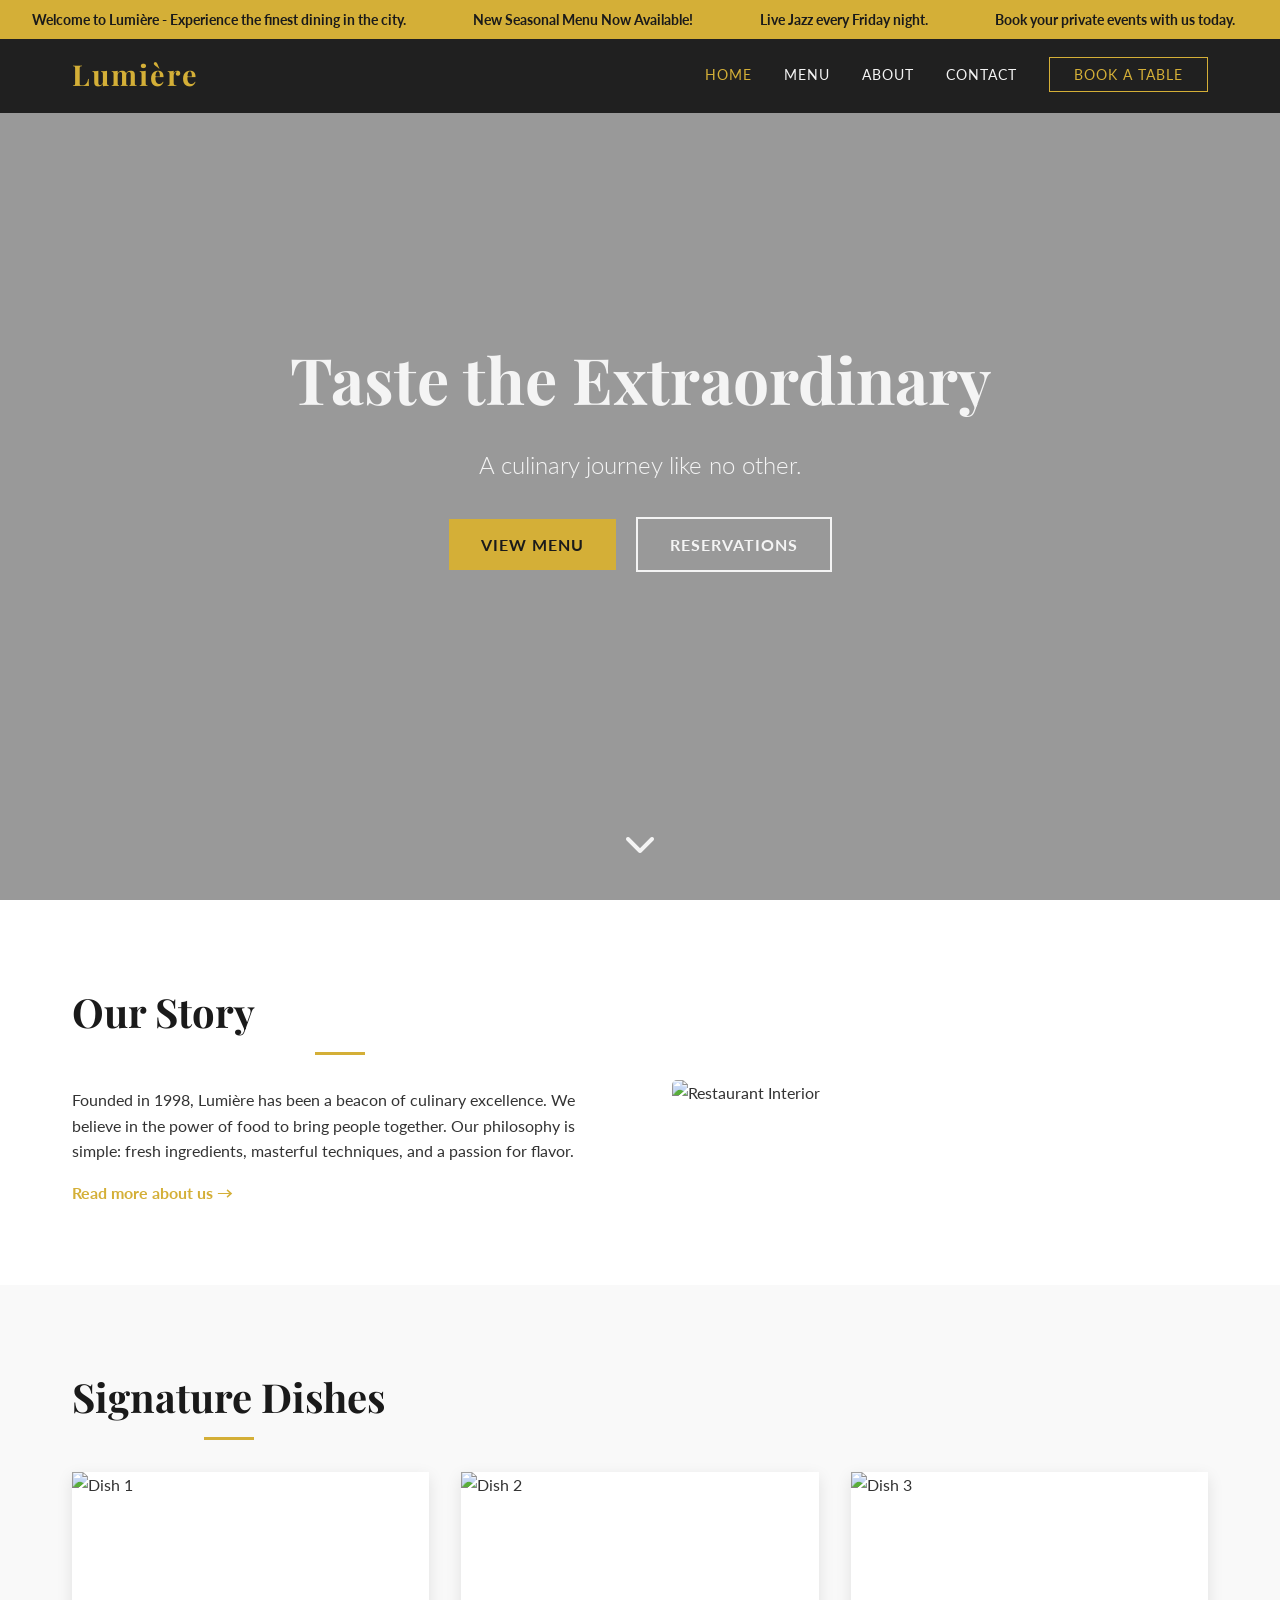
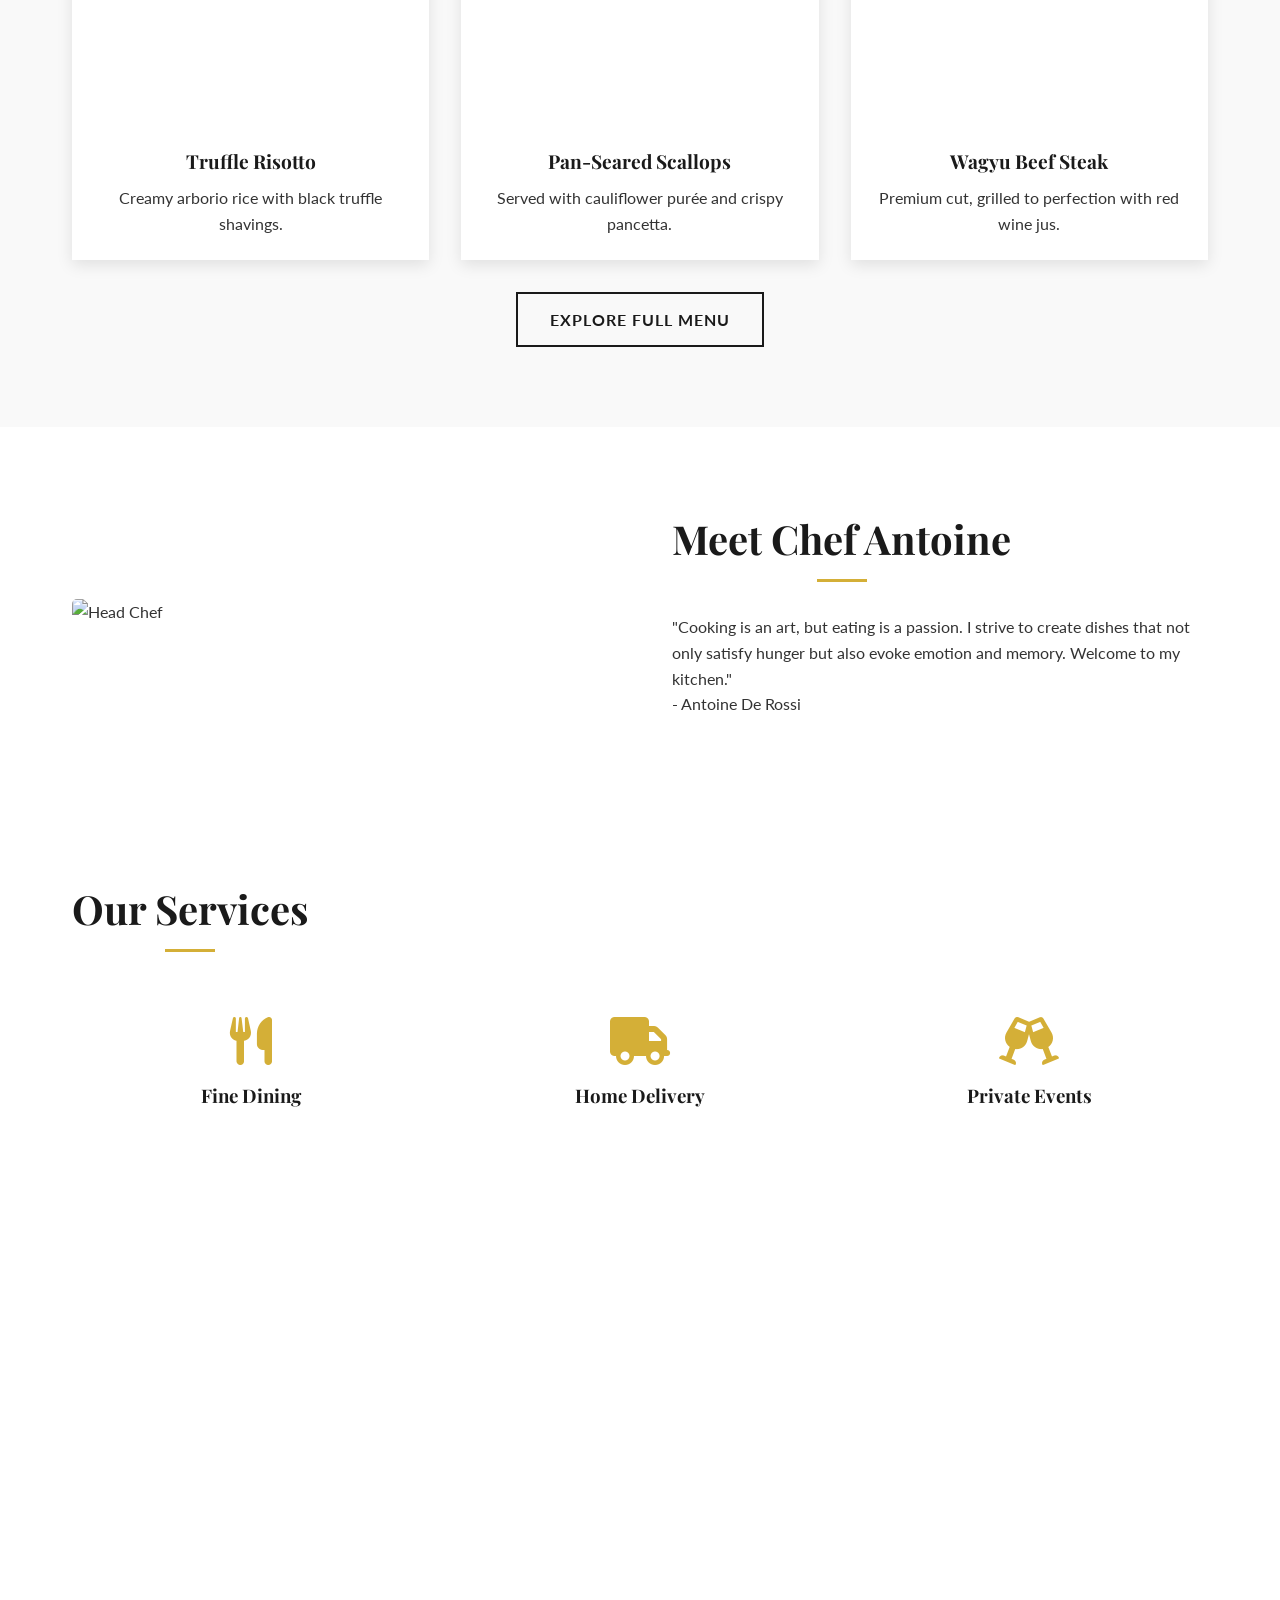
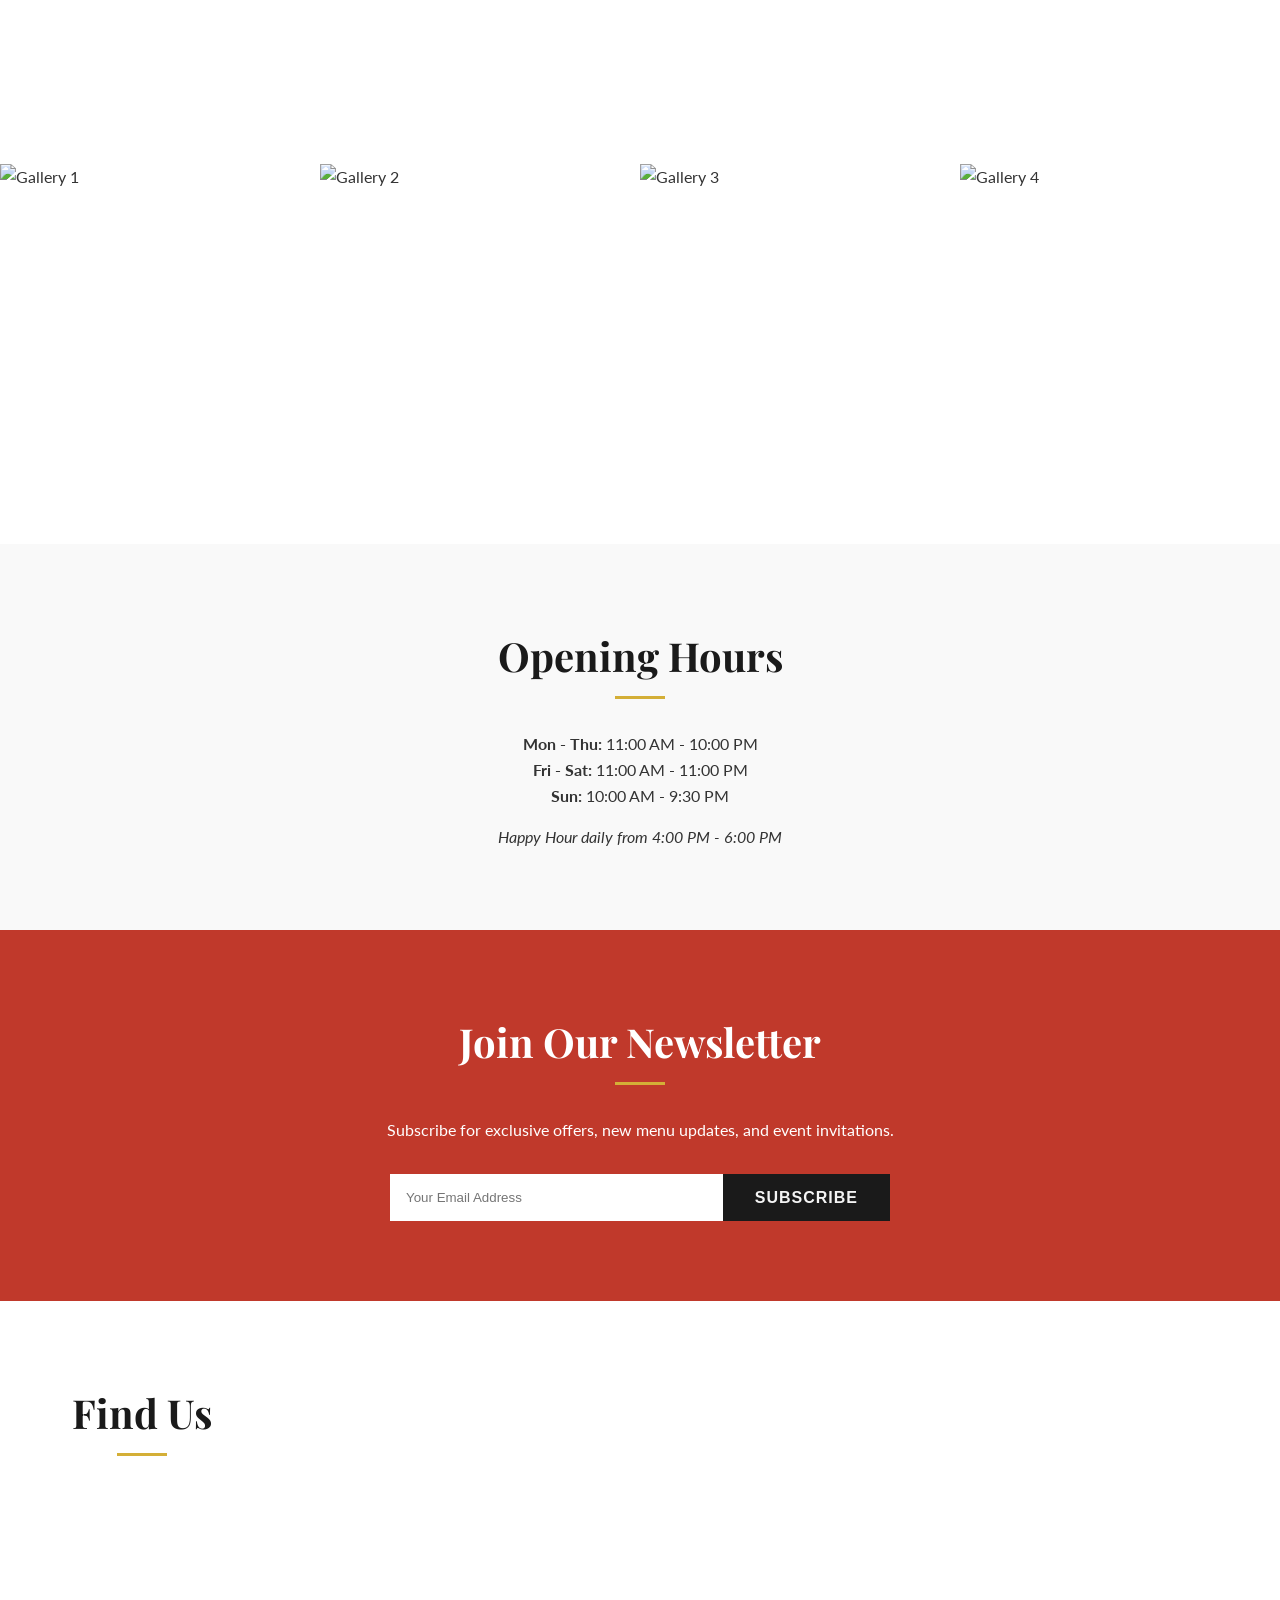
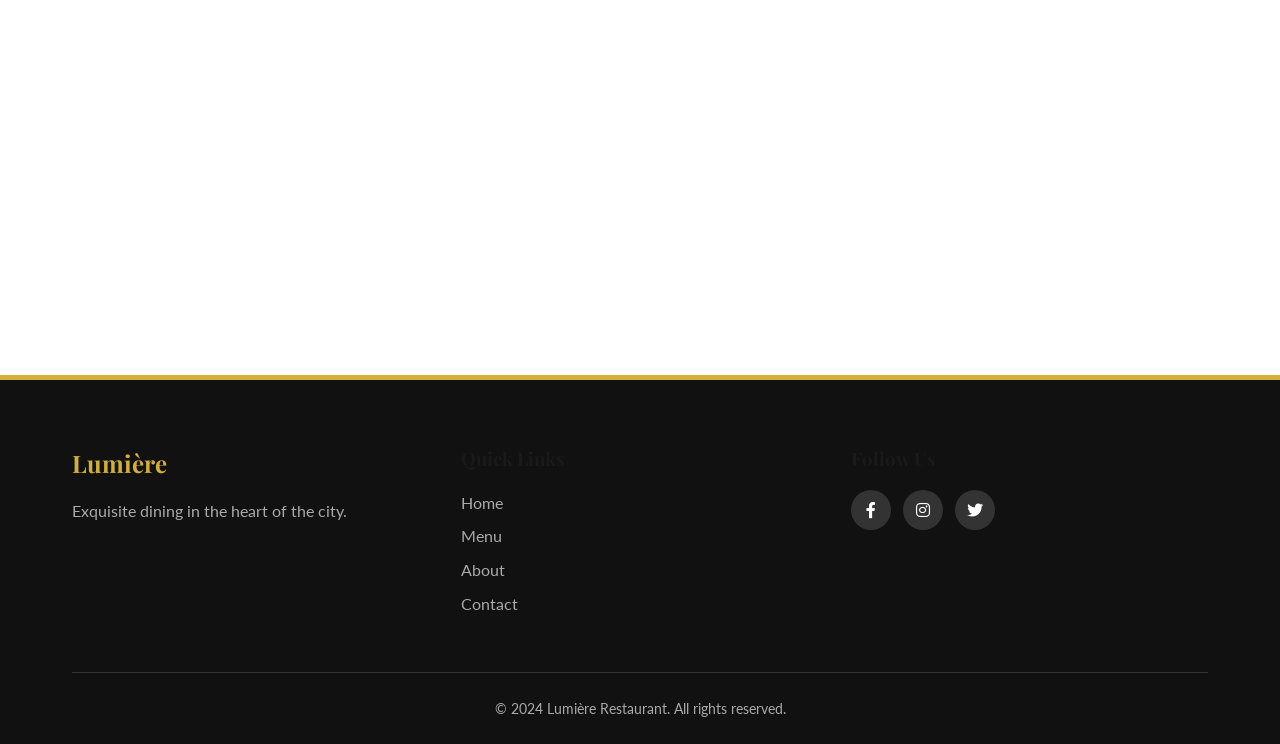
==== index.html @ 24912686 "first commit" ====
<!DOCTYPE html>
<html lang="en">

<head>
    <meta charset="UTF-8">
    <meta name="viewport" content="width=device-width, initial-scale=1.0">
    <title>Lumière | Premium Dining Experience</title>
    <meta name="description"
        content="Experience the finest culinary delights at Lumière. Premium dining, exquisite flavors, and an unforgettable atmosphere.">
    <link rel="preconnect" href="https://fonts.googleapis.com">
    <link rel="preconnect" href="https://fonts.gstatic.com" crossorigin>
    <link
        href="https://fonts.googleapis.com/css2?family=Lato:wght@300;400;700&family=Playfair+Display:ital,wght@0,400;0,600;0,700;1,400&display=swap"
        rel="stylesheet">
    <link rel="stylesheet" href="css/style.css">
    <link rel="stylesheet" href="https://cdnjs.cloudflare.com/ajax/libs/font-awesome/6.0.0/css/all.min.css">
</head>

<body>

    <!-- Top Bar -->
    <div class="top-bar">
        <div class="ticker-wrap">
            <div class="ticker">
                <div class="ticker-item">Welcome to Lumière - Experience the finest dining in the city.</div>
                <div class="ticker-item">New Seasonal Menu Now Available!</div>
                <div class="ticker-item">Live Jazz every Friday night.</div>
                <div class="ticker-item">Book your private events with us today.</div>
            </div>
        </div>
    </div>

    <!-- Navigation -->
    <nav class="navbar">
        <div class="container nav-container">
            <a href="index.html" class="logo">Lumière</a>
            <button class="nav-toggle" aria-label="Toggle navigation">
                <span class="hamburger"></span>
            </button>
            <ul class="nav-links">
                <li><a href="index.html" class="active">Home</a></li>
                <li><a href="menu.html">Menu</a></li>
                <li><a href="about.html">About</a></li>
                <li><a href="contact.html">Contact</a></li>
                <li><a href="contact.html#reservations" class="btn-reserve">Book a Table</a></li>
            </ul>
        </div>
    </nav>

    <!-- Section 1: Hero -->
    <header class="hero" id="home">
        <div class="hero-slider">
            <!-- Background images will be injected/managed by JS or CSS -->
            <div class="slide active"
                style="background-image: url('https://images.unsplash.com/photo-1517248135467-4c7edcad34c4?ixlib=rb-4.0.3&auto=format&fit=crop&w=1920&q=80');">
            </div>
            <div class="slide"
                style="background-image: url('https://images.unsplash.com/photo-1552566626-52f8b828add9?ixlib=rb-4.0.3&auto=format&fit=crop&w=1920&q=80');">
            </div>
            <div class="slide"
                style="background-image: url('https://images.unsplash.com/photo-1559339352-11d035aa65de?ixlib=rb-4.0.3&auto=format&fit=crop&w=1920&q=80');">
            </div>
            <div class="slide"
                style="background-image: url('https://images.unsplash.com/photo-1550966871-3ed3c47e2ce2?ixlib=rb-4.0.3&auto=format&fit=crop&w=1920&q=80');">
            </div>
            <div class="slide"
                style="background-image: url('https://images.unsplash.com/photo-1414235077428-338989a2e8c0?ixlib=rb-4.0.3&auto=format&fit=crop&w=1920&q=80');">
            </div>
        </div>
        <div class="hero-content">
            <h1 class="hero-title">Taste the Extraordinary</h1>
            <p class="hero-subtitle">A culinary journey like no other.</p>
            <div class="hero-btns">
                <a href="menu.html" class="btn btn-primary">View Menu</a>
                <a href="contact.html" class="btn btn-outline">Reservations</a>
            </div>
        </div>
        <div class="scroll-down">
            <i class="fas fa-chevron-down"></i>
        </div>
    </header>

    <!-- Section 2: About Teaser -->
    <section class="section about-teaser">
        <div class="container">
            <div class="row">
                <div class="col-text">
                    <h2 class="section-title">Our Story</h2>
                    <p>Founded in 1998, Lumière has been a beacon of culinary excellence. We believe in the power of
                        food to bring people together. Our philosophy is simple: fresh ingredients, masterful
                        techniques, and a passion for flavor.</p>
                    <a href="about.html" class="text-link">Read more about us &rarr;</a>
                </div>
                <div class="col-image">
                    <img src="https://images.unsplash.com/photo-1559339352-11d035aa65de?ixlib=rb-4.0.3&auto=format&fit=crop&w=800&q=80"
                        alt="Restaurant Interior" class="img-responsive rounded shadow">
                </div>
            </div>
        </div>
    </section>

    <!-- Section 3: Featured Dishes -->
    <section class="section featured-dishes bg-light">
        <div class="container">
            <h2 class="section-title text-center">Signature Dishes</h2>
            <div class="grid-3">
                <div class="card dish-card">
                    <div class="card-img">
                        <img src="https://images.unsplash.com/photo-1546069901-ba9599a7e63c?ixlib=rb-4.0.3&auto=format&fit=crop&w=600&q=80"
                            alt="Dish 1">
                    </div>
                    <div class="card-body">
                        <h3>Truffle Risotto</h3>
                        <p>Creamy arborio rice with black truffle shavings.</p>
                    </div>
                </div>
                <div class="card dish-card">
                    <div class="card-img">
                        <img src="https://images.unsplash.com/photo-1600891964092-4316c288032e?ixlib=rb-4.0.3&auto=format&fit=crop&w=600&q=80"
                            alt="Dish 2">
                    </div>
                    <div class="card-body">
                        <h3>Pan-Seared Scallops</h3>
                        <p>Served with cauliflower purée and crispy pancetta.</p>
                    </div>
                </div>
                <div class="card dish-card">
                    <div class="card-img">
                        <img src="https://images.unsplash.com/photo-1560684352-8497838a2229?ixlib=rb-4.0.3&auto=format&fit=crop&w=600&q=80"
                            alt="Dish 3">
                    </div>
                    <div class="card-body">
                        <h3>Wagyu Beef Steak</h3>
                        <p>Premium cut, grilled to perfection with red wine jus.</p>
                    </div>
                </div>
            </div>
            <div class="text-center mt-2">
                <a href="menu.html" class="btn btn-secondary">Explore Full Menu</a>
            </div>
        </div>
    </section>

    <!-- Section 4: Chef's Welcome -->
    <section class="section chef-welcome">
        <div class="container">
            <div class="row reverse-mobile">
                <div class="col-image">
                    <img src="https://images.unsplash.com/photo-1583394293214-28ded15ee548?ixlib=rb-4.0.3&auto=format&fit=crop&w=800&q=80"
                        alt="Head Chef" class="img-responsive rounded shadow">
                </div>
                <div class="col-text">
                    <h2 class="section-title">Meet Chef Antoine</h2>
                    <p>"Cooking is an art, but eating is a passion. I strive to create dishes that not only satisfy
                        hunger but also evoke emotion and memory. Welcome to my kitchen."</p>
                    <p class="signature">- Antoine De Rossi</p>
                </div>
            </div>
        </div>
    </section>

    <!-- Section 5: Services -->
    <section class="section services bg-dark text-white">
        <div class="container">
            <h2 class="section-title text-center">Our Services</h2>
            <div class="grid-3">
                <div class="service-item text-center">
                    <i class="fas fa-utensils fa-3x mb-1"></i>
                    <h3>Fine Dining</h3>
                    <p>Experience luxury service and atmosphere.</p>
                </div>
                <div class="service-item text-center">
                    <i class="fas fa-truck fa-3x mb-1"></i>
                    <h3>Home Delivery</h3>
                    <p>Enjoy our gourmet meals at home.</p>
                </div>
                <div class="service-item text-center">
                    <i class="fas fa-glass-cheers fa-3x mb-1"></i>
                    <h3>Private Events</h3>
                    <p>Host your special occasions with us.</p>
                </div>
            </div>
        </div>
    </section>

    <!-- Section 6: Testimonials -->
    <section class="section testimonials">
        <div class="container">
            <h2 class="section-title text-center">Guest Reviews</h2>
            <div class="testimonial-slider">
                <div class="testimonial-item text-center">
                    <p class="quote">"The best dining experience I've had in years. The atmosphere is magical and the
                        food is divine."</p>
                    <cite>- Sarah Jenkins</cite>
                </div>
                <!-- More testimonials can be added via JS or static -->
            </div>
        </div>
    </section>

    <!-- Section 7: Photo Gallery -->
    <section class="section gallery no-padding">
        <div class="gallery-grid">
            <div class="gallery-item"><img
                    src="https://images.unsplash.com/photo-1559339352-11d035aa65de?ixlib=rb-4.0.3&auto=format&fit=crop&w=600&q=80"
                    alt="Gallery 1"></div>
            <div class="gallery-item"><img
                    src="https://images.unsplash.com/photo-1550966871-3ed3c47e2ce2?ixlib=rb-4.0.3&auto=format&fit=crop&w=600&q=80"
                    alt="Gallery 2"></div>
            <div class="gallery-item"><img
                    src="https://images.unsplash.com/photo-1514362545857-3bc16549766b?ixlib=rb-4.0.3&auto=format&fit=crop&w=600&q=80"
                    alt="Gallery 3"></div>
            <div class="gallery-item"><img
                    src="https://images.unsplash.com/photo-1552566626-52f8b828add9?ixlib=rb-4.0.3&auto=format&fit=crop&w=600&q=80"
                    alt="Gallery 4"></div>
        </div>
    </section>

    <!-- Section 8: Opening Hours -->
    <section class="section hours bg-light">
        <div class="container text-center">
            <h2 class="section-title">Opening Hours</h2>
            <div class="hours-content">
                <p><strong>Mon - Thu:</strong> 11:00 AM - 10:00 PM</p>
                <p><strong>Fri - Sat:</strong> 11:00 AM - 11:00 PM</p>
                <p><strong>Sun:</strong> 10:00 AM - 9:30 PM</p>
                <p class="mt-1"><em>Happy Hour daily from 4:00 PM - 6:00 PM</em></p>
            </div>
        </div>
    </section>

    <!-- Section 9: Newsletter -->
    <section class="section newsletter bg-accent text-white">
        <div class="container text-center">
            <h2 class="section-title text-white">Join Our Newsletter</h2>
            <p>Subscribe for exclusive offers, new menu updates, and event invitations.</p>
            <form class="newsletter-form">
                <input type="email" placeholder="Your Email Address" required>
                <button type="submit" class="btn btn-dark">Subscribe</button>
            </form>
        </div>
    </section>

    <!-- Section 10: Location -->
    <section class="section location">
        <div class="container">
            <h2 class="section-title text-center">Find Us</h2>
            <div class="map-container">
                <!-- Placeholder for map -->
                <iframe
                    src="https://www.google.com/maps/embed?pb=!1m18!1m12!1m3!1d3022.1422937950147!2d-73.98731968482413!3d40.75889497932681!2m3!1f0!2f0!3f0!3m2!1i1024!2i768!4f13.1!3m3!1m2!1s0x89c25855c6480299%3A0x55194ec5a1ae072e!2sTimes%20Square!5e0!3m2!1sen!2sus!4v1622549400000!5m2!1sen!2sus"
                    width="100%" height="400" style="border:0;" allowfullscreen="" loading="lazy"></iframe>
            </div>
        </div>
    </section>

    <!-- Footer -->
    <footer class="footer">
        <div class="container">
            <div class="footer-content">
                <div class="footer-logo">
                    <h2>Lumière</h2>
                    <p>Exquisite dining in the heart of the city.</p>
                </div>
                <div class="footer-links">
                    <h3>Quick Links</h3>
                    <ul>
                        <li><a href="index.html">Home</a></li>
                        <li><a href="menu.html">Menu</a></li>
                        <li><a href="about.html">About</a></li>
                        <li><a href="contact.html">Contact</a></li>
                    </ul>
                </div>
                <div class="footer-social">
                    <h3>Follow Us</h3>
                    <div class="social-icons">
                        <a href="#"><i class="fab fa-facebook-f"></i></a>
                        <a href="#"><i class="fab fa-instagram"></i></a>
                        <a href="#"><i class="fab fa-twitter"></i></a>
                    </div>
                </div>
            </div>
            <div class="footer-bottom text-center">
                <p>&copy; 2024 Lumière Restaurant. All rights reserved.</p>
            </div>
        </div>
    </footer>

    <script src="js/script.js"></script>
</body>

</html>
---- css/style.css ----
:root {
    --primary-color: #d4af37;
    /* Gold */
    --secondary-color: #1a1a1a;
    /* Dark Charcoal */
    --accent-color: #c0392b;
    /* Deep Red */
    --text-color: #333;
    --light-text: #f4f4f4;
    --bg-color: #fff;
    --light-bg: #f9f9f9;
    --font-heading: 'Playfair Display', serif;
    --font-body: 'Lato', sans-serif;
    --transition: all 0.3s ease;
}

* {
    margin: 0;
    padding: 0;
    box-sizing: border-box;
}

body {
    font-family: var(--font-body);
    line-height: 1.6;
    color: var(--text-color);
    background-color: var(--bg-color);
    overflow-x: hidden;
}

h1,
h2,
h3,
h4,
h5,
h6 {
    font-family: var(--font-heading);
    margin-bottom: 1rem;
    color: var(--secondary-color);
}

a {
    text-decoration: none;
    color: inherit;
    transition: var(--transition);
}

ul {
    list-style: none;
}

img {
    max-width: 100%;
    height: auto;
    display: block;
}

/* Utilities */
.container {
    max-width: 1200px;
    margin: 0 auto;
    padding: 0 2rem;
}

.section {
    padding: 5rem 0;
}

.text-center {
    text-align: center;
}

.mt-1 {
    margin-top: 1rem;
}

.mt-2 {
    margin-top: 2rem;
}

.mb-1 {
    margin-bottom: 1rem;
}

.bg-light {
    background-color: var(--light-bg);
}

.bg-dark {
    background-color: var(--secondary-color);
    color: var(--light-text);
}

.bg-accent {
    background-color: var(--accent-color);
}

.text-white {
    color: white;
}

/* Buttons */
.btn {
    display: inline-block;
    padding: 0.8rem 2rem;
    border: 2px solid transparent;
    cursor: pointer;
    font-size: 1rem;
    font-weight: 700;
    text-transform: uppercase;
    letter-spacing: 1px;
    transition: var(--transition);
}

.btn:hover {
    opacity: 0.9;
    transform: translateY(-2px);
}

.btn-sm {
    padding: 0.4rem 1.2rem;
    font-size: 0.85rem;
    border-radius: 50px;
    /* Fully rounded */
}

.btn-primary {
    background-color: var(--primary-color);
    color: var(--secondary-color);
    border: none;
}

.btn-primary:hover {
    background-color: transparent;
    border-color: var(--primary-color);
    color: var(--primary-color);
}

.btn-outline {
    border-color: var(--light-text);
    color: var(--light-text);
}

.btn-outline:hover {
    background-color: var(--light-text);
    color: var(--secondary-color);
}

.btn-secondary {
    background-color: transparent;
    border: 2px solid var(--secondary-color);
    color: var(--secondary-color);
}

.btn-secondary:hover {
    background-color: var(--secondary-color);
    color: var(--light-text);
}

.btn-dark {
    background-color: var(--secondary-color);
    color: var(--light-text);
    border: none;
}

/* Top Bar */
.top-bar {
    background-color: var(--primary-color);
    color: var(--secondary-color);
    padding: 0.5rem 0;
    position: fixed;
    top: 0;
    width: 100%;
    z-index: 1002;
    overflow: hidden;
    font-size: 0.9rem;
    font-weight: 700;
}

.ticker-wrap {
    width: 100%;
    overflow: hidden;
    white-space: nowrap;
}

.ticker {
    display: inline-block;
    animation: ticker 30s linear infinite;
}

.ticker-item {
    display: inline-block;
    padding: 0 2rem;
}

@keyframes ticker {
    0% {
        transform: translateX(100%);
    }

    100% {
        transform: translateX(-100%);
    }
}

/* Navbar */
.navbar {
    position: fixed;
    top: 35px;
    /* Height of top bar */
    left: 0;
    width: 100%;
    background-color: rgba(26, 26, 26, 0.95);
    padding: 1rem 0;
    z-index: 1000;
    transition: var(--transition);
}

.nav-container {
    display: flex;
    justify-content: space-between;
    align-items: center;
}

.logo {
    font-family: var(--font-heading);
    font-size: 1.8rem;
    font-weight: 700;
    color: var(--primary-color);
    letter-spacing: 2px;
}

.nav-links {
    display: flex;
    align-items: center;
}

.nav-links li {
    margin-left: 2rem;
}

.nav-links a {
    color: var(--light-text);
    font-size: 0.9rem;
    text-transform: uppercase;
    letter-spacing: 1px;
}

.nav-links a:hover,
.nav-links a.active {
    color: var(--primary-color);
}

.btn-reserve {
    border: 1px solid var(--primary-color);
    padding: 0.5rem 1.5rem;
    color: var(--primary-color) !important;
}

.btn-reserve:hover {
    background-color: var(--primary-color);
    color: var(--secondary-color) !important;
}

.nav-toggle {
    display: none;
    background: none;
    border: none;
    cursor: pointer;
}

.hamburger {
    display: block;
    width: 25px;
    height: 3px;
    background-color: var(--light-text);
    position: relative;
}

.hamburger::before,
.hamburger::after {
    content: '';
    position: absolute;
    width: 100%;
    height: 3px;
    background-color: var(--light-text);
    left: 0;
}

.hamburger::before {
    top: -8px;
}

.hamburger::after {
    top: 8px;
}

/* Hero Section */
.hero {
    height: 100vh;
    position: relative;
    display: flex;
    align-items: center;
    justify-content: center;
    text-align: center;
    color: var(--light-text);
    overflow: hidden;
}

.hero-slider {
    position: absolute;
    top: 0;
    left: 0;
    width: 100%;
    height: 100%;
    z-index: -1;
}

.slide {
    position: absolute;
    top: 0;
    left: 0;
    width: 100%;
    height: 100%;
    background-size: cover;
    background-position: center;
    opacity: 0;
    transition: opacity 1s ease-in-out;
    transform: scale(1);
}

.slide.active {
    opacity: 1;
    animation: zoomEffect 6s linear forwards;
}

@keyframes zoomEffect {
    0% {
        transform: scale(1);
    }

    100% {
        transform: scale(1.1);
    }
}

.hero::after {
    content: '';
    position: absolute;
    top: 0;
    left: 0;
    width: 100%;
    height: 100%;
    background: rgba(0, 0, 0, 0.4);
    z-index: -1;
}

.hero-title {
    font-size: 4rem;
    margin-bottom: 1rem;
    color: var(--light-text);
    animation: fadeInUp 1s ease-out;
}

.hero-subtitle {
    font-size: 1.5rem;
    margin-bottom: 2rem;
    font-weight: 300;
    animation: fadeInUp 1s ease-out 0.3s backwards;
}

.hero-btns {
    animation: fadeInUp 1s ease-out 0.6s backwards;
}

.hero-btns .btn {
    margin: 0 0.5rem;
}

.scroll-down {
    position: absolute;
    bottom: 2rem;
    left: 50%;
    transform: translateX(-50%);
    font-size: 2rem;
    animation: bounce 2s infinite;
    cursor: pointer;
}

@keyframes fadeInUp {
    from {
        opacity: 0;
        transform: translateY(20px);
    }

    to {
        opacity: 1;
        transform: translateY(0);
    }
}

@keyframes bounce {

    0%,
    20%,
    50%,
    80%,
    100% {
        transform: translate(-50%, 0);
    }

    40% {
        transform: translate(-50%, -10px);
    }

    60% {
        transform: translate(-50%, -5px);
    }
}

/* Sections */
.section-title {
    font-size: 2.5rem;
    margin-bottom: 2rem;
    position: relative;
    display: inline-block;
}

.section-title::after {
    content: '';
    display: block;
    width: 50px;
    height: 3px;
    background-color: var(--primary-color);
    margin: 0.5rem auto 0;
}

.about-teaser .col-text {
    display: flex;
    flex-direction: column;
    justify-content: center;
}

.text-link {
    color: var(--primary-color);
    font-weight: 700;
    margin-top: 1rem;
}

.grid-3 {
    display: grid;
    grid-template-columns: repeat(auto-fit, minmax(300px, 1fr));
    gap: 2rem;
}

.card {
    background: white;
    box-shadow: 0 5px 15px rgba(0, 0, 0, 0.1);
    transition: var(--transition);
}

.card:hover {
    transform: translateY(-5px);
}

.card-img {
    height: 250px;
    overflow: hidden;
}

.card-img img {
    width: 100%;
    height: 100%;
    object-fit: cover;
    transition: var(--transition);
}

.card:hover .card-img img {
    transform: scale(1.1);
}

.card-body {
    padding: 1.5rem;
    text-align: center;
}

.card-body h3 {
    font-size: 1.2rem;
    margin-bottom: 0.5rem;
}

.row {
    display: grid;
    grid-template-columns: 1fr 1fr;
    gap: 4rem;
    align-items: center;
}

.img-responsive {
    width: 100%;
    border-radius: 5px;
}

.service-item {
    padding: 2rem;
    border: 1px solid rgba(255, 255, 255, 0.1);
    transition: var(--transition);
}

.service-item:hover {
    border-color: var(--primary-color);
    background: rgba(255, 255, 255, 0.05);
}

.service-item i {
    color: var(--primary-color);
}

.testimonial-item {
    max-width: 800px;
    margin: 0 auto;
}

.quote {
    font-size: 1.5rem;
    font-style: italic;
    margin-bottom: 1.5rem;
}

.gallery-grid {
    display: grid;
    grid-template-columns: repeat(4, 1fr);
}

.gallery-item img {
    width: 100%;
    height: 300px;
    object-fit: cover;
    transition: var(--transition);
}

.gallery-item:hover img {
    opacity: 0.8;
}

.newsletter-form {
    max-width: 500px;
    margin: 2rem auto 0;
    display: flex;
}

.newsletter-form input {
    flex: 1;
    padding: 1rem;
    border: none;
    outline: none;
}

/* Section Backgrounds */
.bg-pattern {
    background-image: url('https://www.transparenttextures.com/patterns/cubes.png');
    /* Subtle pattern */
    background-color: var(--light-bg);
}

.testimonials {
    background: linear-gradient(rgba(0, 0, 0, 0.7), rgba(0, 0, 0, 0.7)), url('https://images.unsplash.com/photo-1517248135467-4c7edcad34c4?ixlib=rb-4.0.3&auto=format&fit=crop&w=1920&q=80');
    background-size: cover;
    background-attachment: fixed;
    color: white;
}

.testimonials .section-title {
    color: white;
}

.testimonials .section-title::after {
    background-color: white;
}

.services {
    background: linear-gradient(rgba(26, 26, 26, 0.9), rgba(26, 26, 26, 0.9)), url('https://images.unsplash.com/photo-1550966871-3ed3c47e2ce2?ixlib=rb-4.0.3&auto=format&fit=crop&w=1920&q=80');
    background-size: cover;
    background-attachment: fixed;
}

.footer {
    background-color: #111;
    color: #aaa;
    padding: 4rem 0 0;
    border-top: 5px solid var(--primary-color);
}

.footer-content {
    display: grid;
    grid-template-columns: repeat(auto-fit, minmax(250px, 1fr));
    gap: 2rem;
    margin-bottom: 3rem;
}

.footer-logo h2 {
    color: var(--primary-color);
}

.footer-links ul li {
    margin-bottom: 0.5rem;
}

.footer-links a:hover {
    color: var(--primary-color);
}

.social-icons a {
    display: inline-block;
    width: 40px;
    height: 40px;
    background: #333;
    color: #fff;
    text-align: center;
    line-height: 40px;
    border-radius: 50%;
    margin-right: 0.5rem;
}

.social-icons a:hover {
    background: var(--primary-color);
}

.footer-bottom {
    border-top: 1px solid #333;
    padding: 1.5rem 0;
    font-size: 0.9rem;
}

/* Modal */
.modal {
    display: none;
    position: fixed;
    z-index: 2000;
    left: 0;
    top: 0;
    width: 100%;
    height: 100%;
    background-color: rgba(0, 0, 0, 0.8);
    align-items: center;
    justify-content: center;
    opacity: 0;
    transition: opacity 0.3s ease;
}

.modal.show {
    display: flex;
    opacity: 1;
}

.modal-content {
    background-color: #fff;
    width: 90%;
    max-width: 800px;
    position: relative;
    border-radius: 5px;
    overflow: hidden;
    display: grid;
    grid-template-columns: 1fr 1fr;
    animation: slideDown 0.4s ease;
}

@keyframes slideDown {
    from {
        transform: translateY(-50px);
        opacity: 0;
    }

    to {
        transform: translateY(0);
        opacity: 1;
    }
}

.modal-img img {
    width: 100%;
    height: 100%;
    object-fit: cover;
}

.modal-details {
    padding: 2rem;
    position: relative;
}

.close-modal {
    position: absolute;
    top: 1rem;
    right: 1.5rem;
    font-size: 2rem;
    cursor: pointer;
    color: #aaa;
    transition: var(--transition);
    z-index: 10;
}

.close-modal:hover {
    color: var(--secondary-color);
}

.modal-price {
    font-size: 1.5rem;
    color: var(--primary-color);
    font-weight: 700;
    margin: 1rem 0;
}

/* Responsive */
@media (max-width: 768px) {
    .nav-toggle {
        display: block;
        z-index: 1001;
    }

    .nav-links {
        position: fixed;
        top: 0;
        right: -100%;
        height: 100vh;
        width: 70%;
        background-color: var(--secondary-color);
        flex-direction: column;
        justify-content: center;
        transition: var(--transition);
    }

    .nav-links.active {
        right: 0;
    }

    .nav-links li {
        margin: 1.5rem 0;
    }

    .hero-title {
        font-size: 2.5rem;
    }

    .row {
        grid-template-columns: 1fr;
        gap: 2rem;
    }

    .reverse-mobile {
        display: flex;
        flex-direction: column-reverse;
    }

    .gallery-grid {
        grid-template-columns: repeat(2, 1fr);
    }

    .modal-content {
        grid-template-columns: 1fr;
        max-height: 90vh;
        overflow-y: auto;
    }

    .modal-img {
        height: 250px;
    }
}
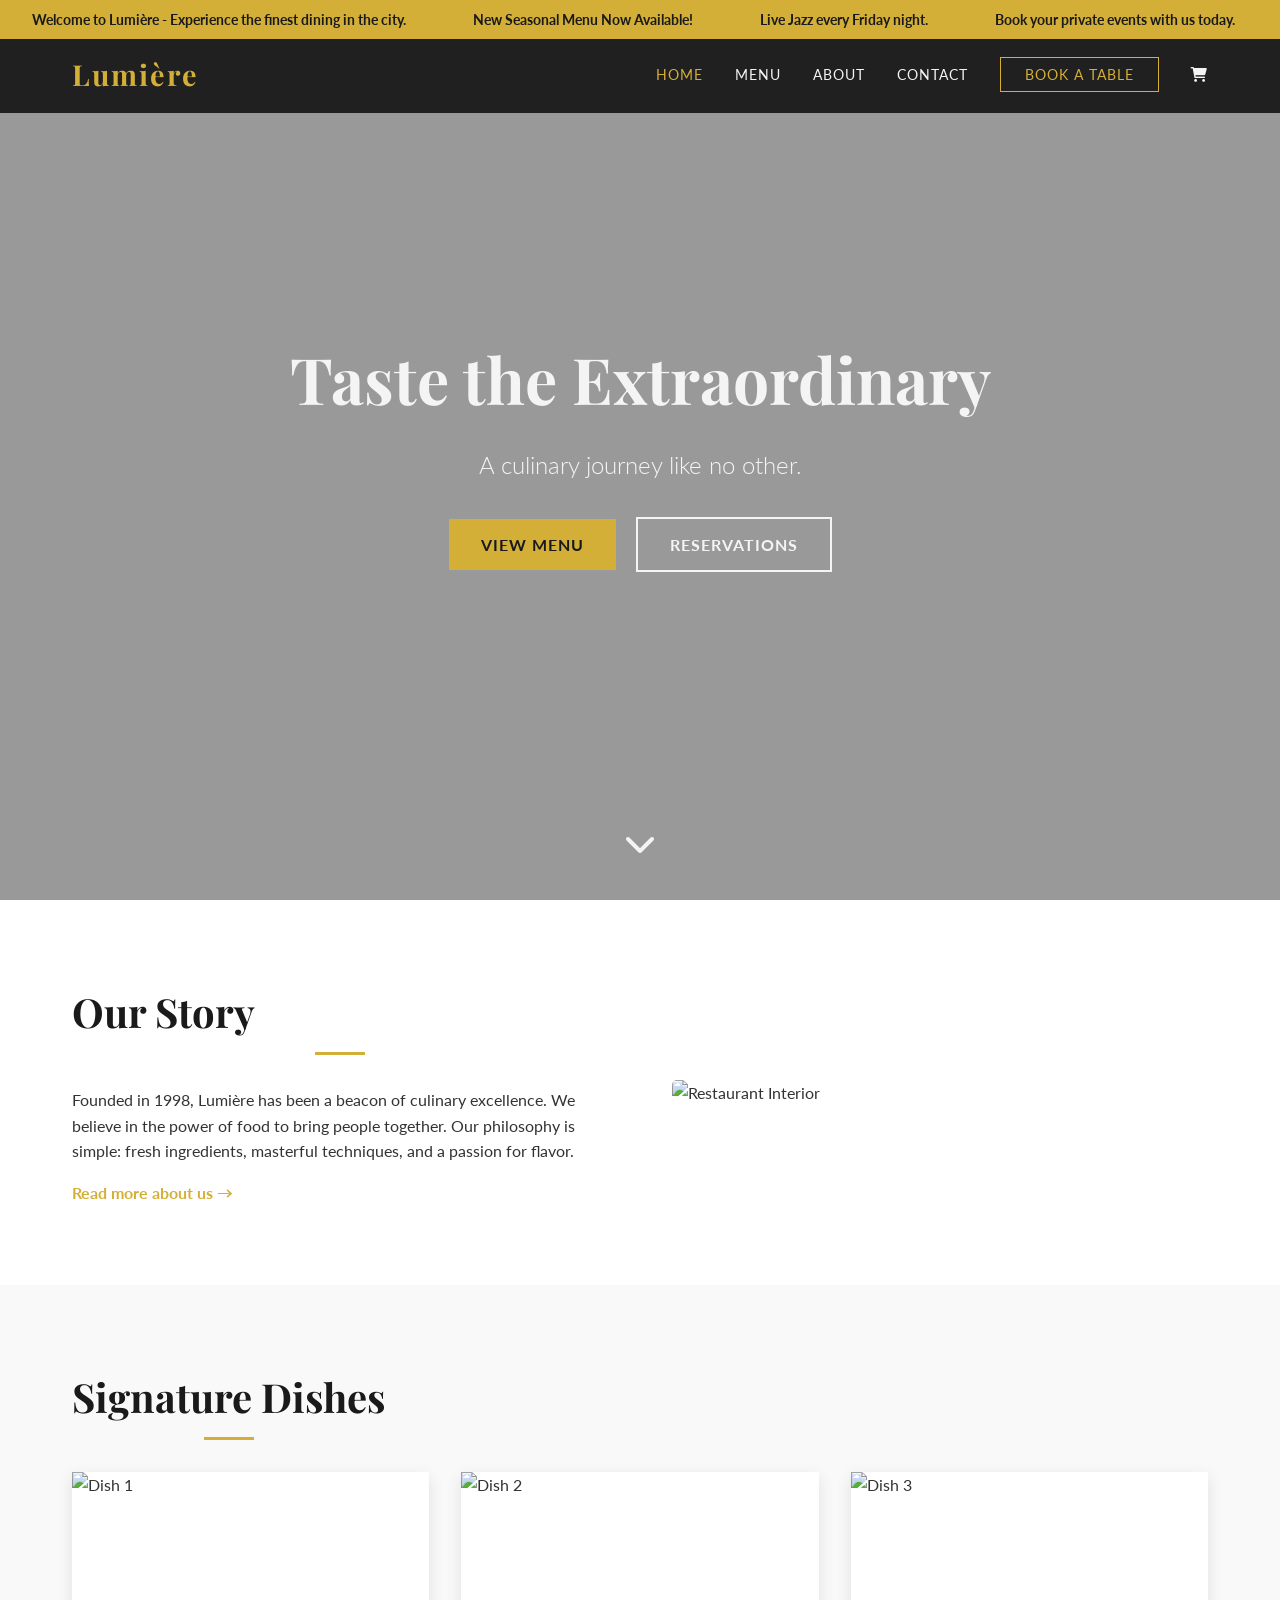
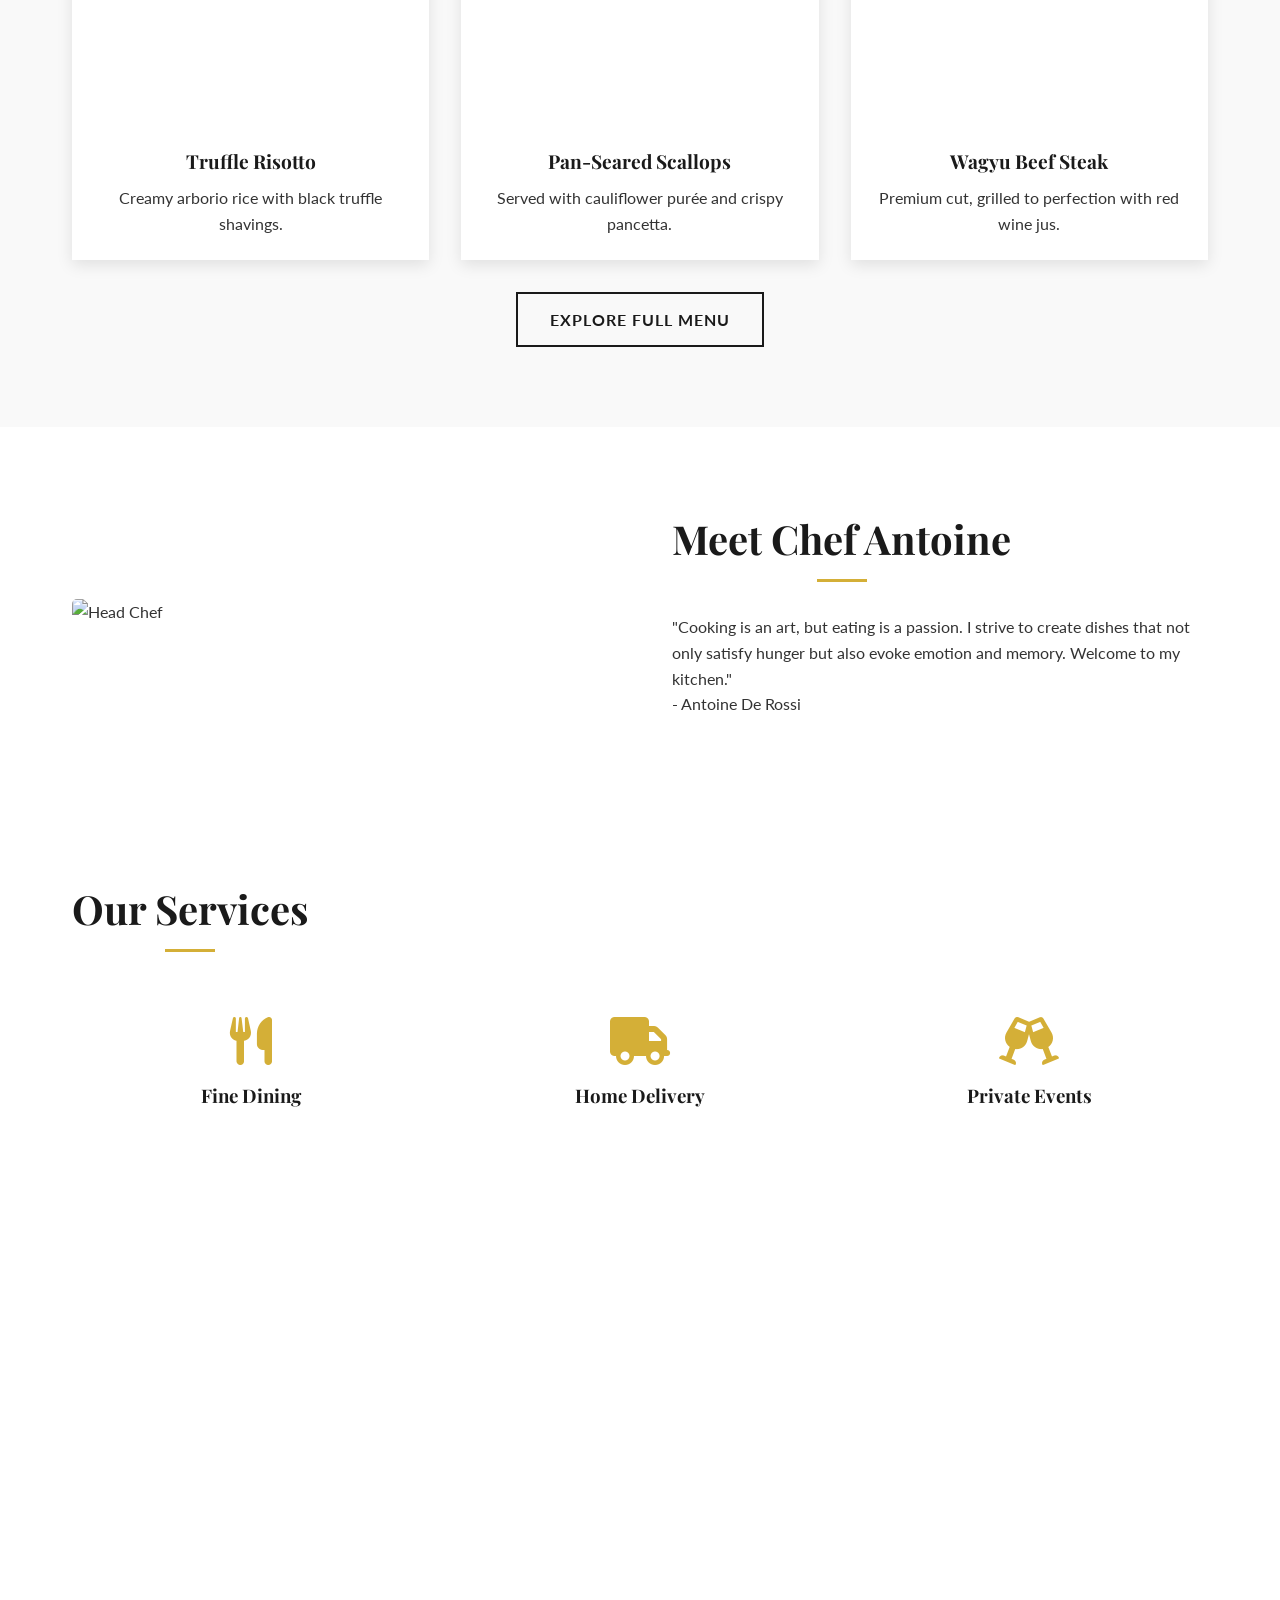
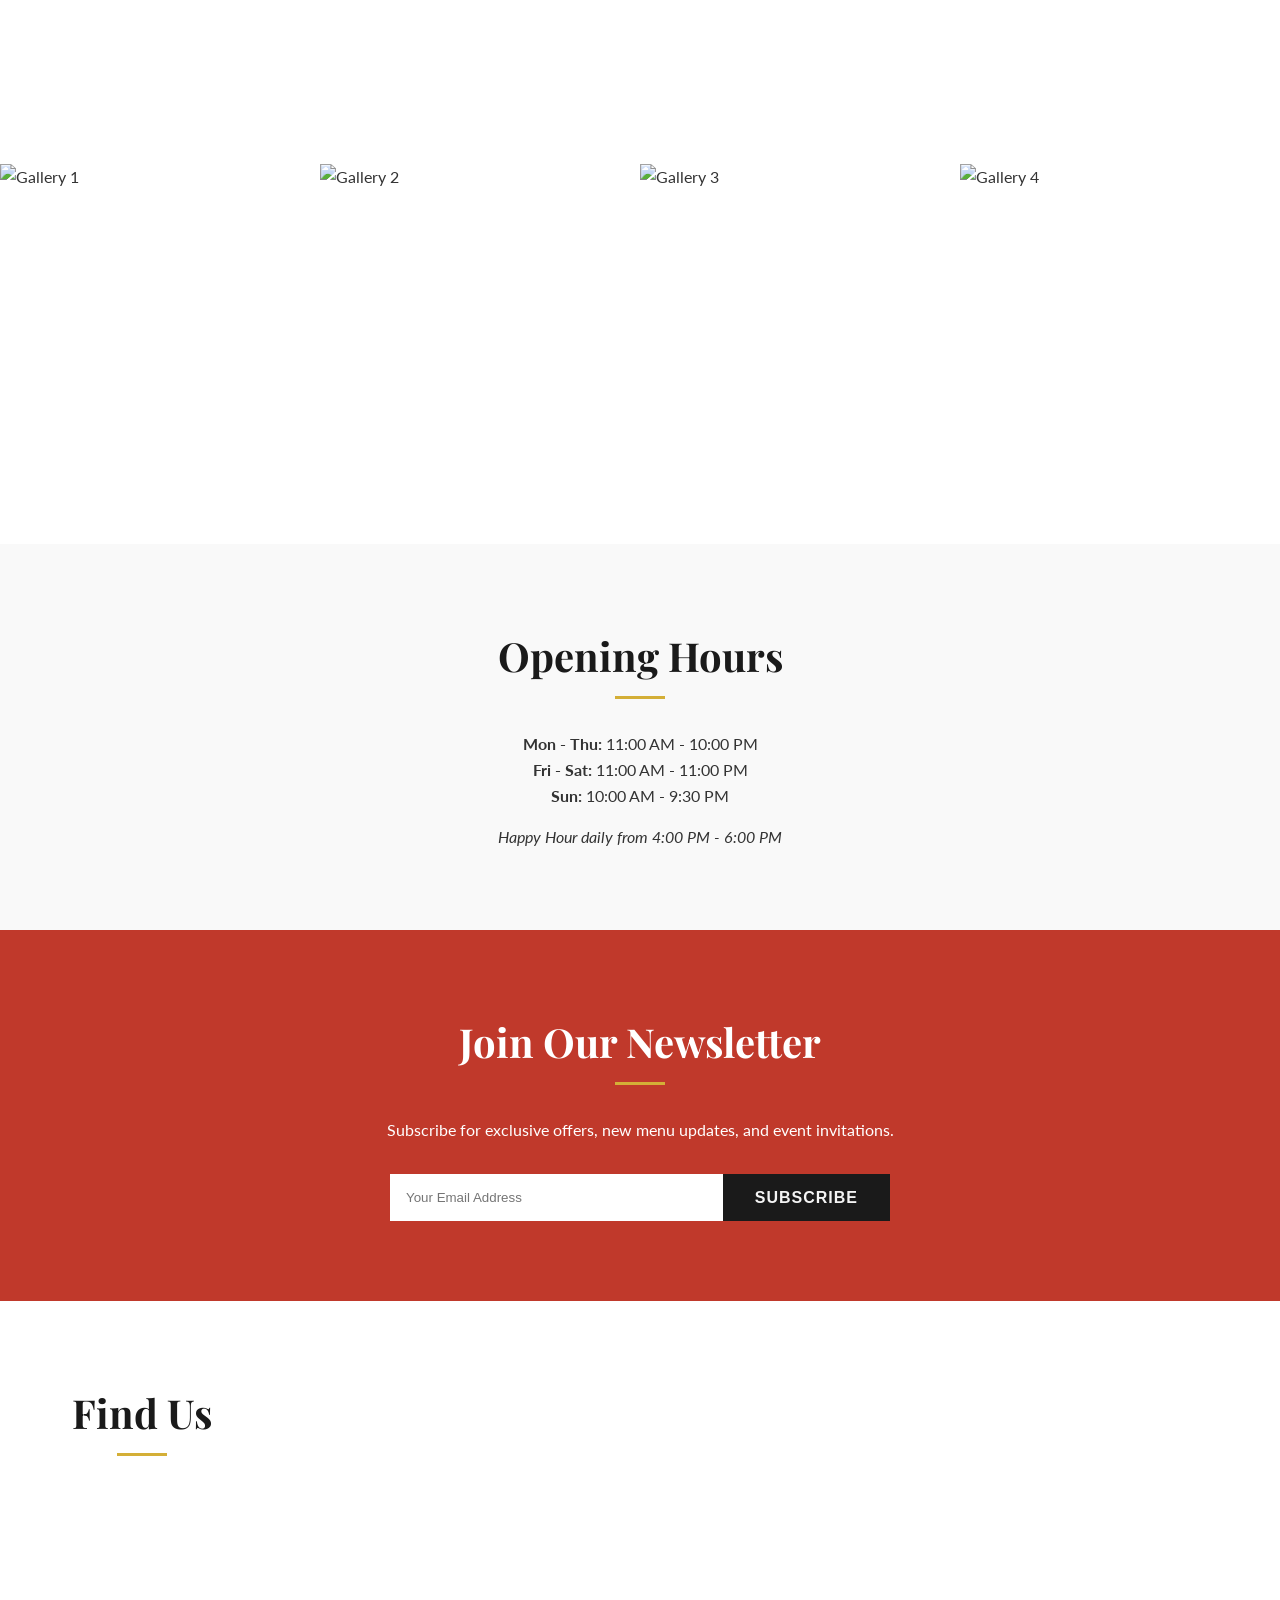
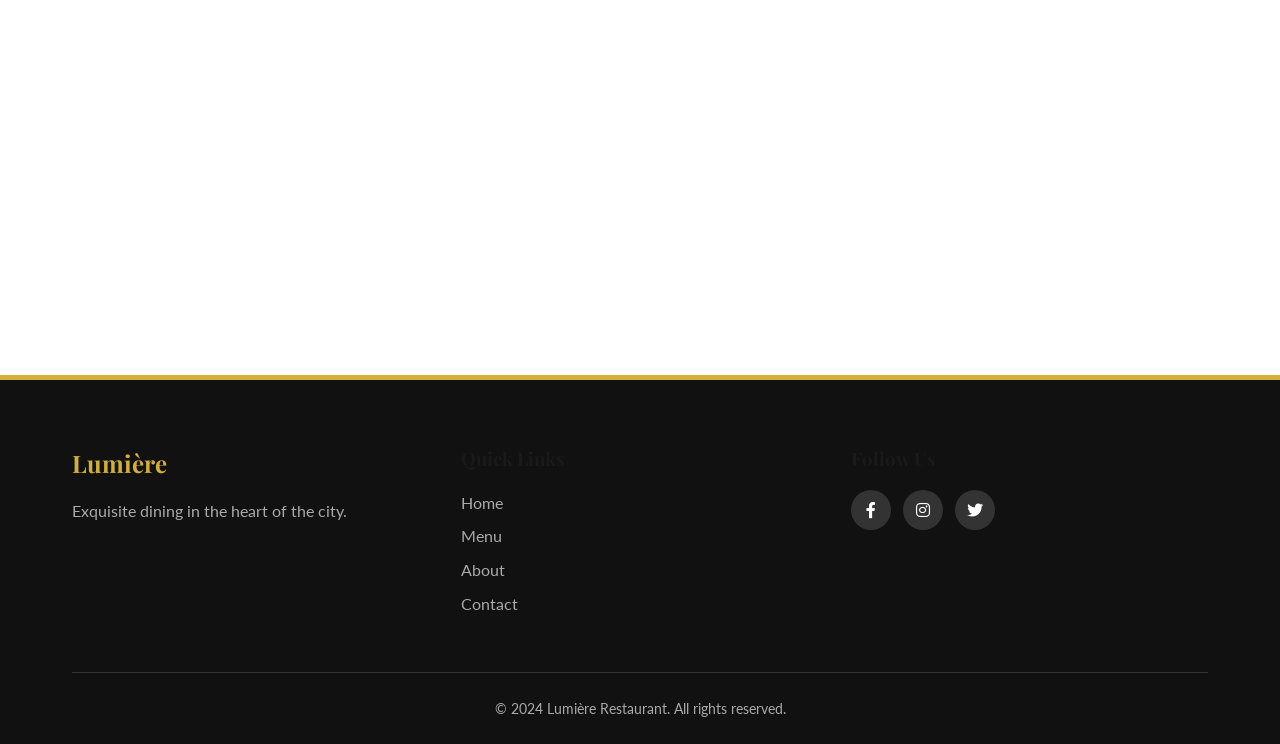
==== commit d08f413c: "adjuste the file" ====
--- a/index.html
+++ b/index.html
@@ -43,6 +43,12 @@
                 <li><a href="about.html">About</a></li>
                 <li><a href="contact.html">Contact</a></li>
                 <li><a href="contact.html#reservations" class="btn-reserve">Book a Table</a></li>
+                <li>
+                    <a href="cart.html" style="position: relative;">
+                        <i class="fas fa-shopping-cart"></i>
+                        <span id="cart-count" style="display: none;"></span>
+                    </a>
+                </li>
             </ul>
         </div>
     </nav>
